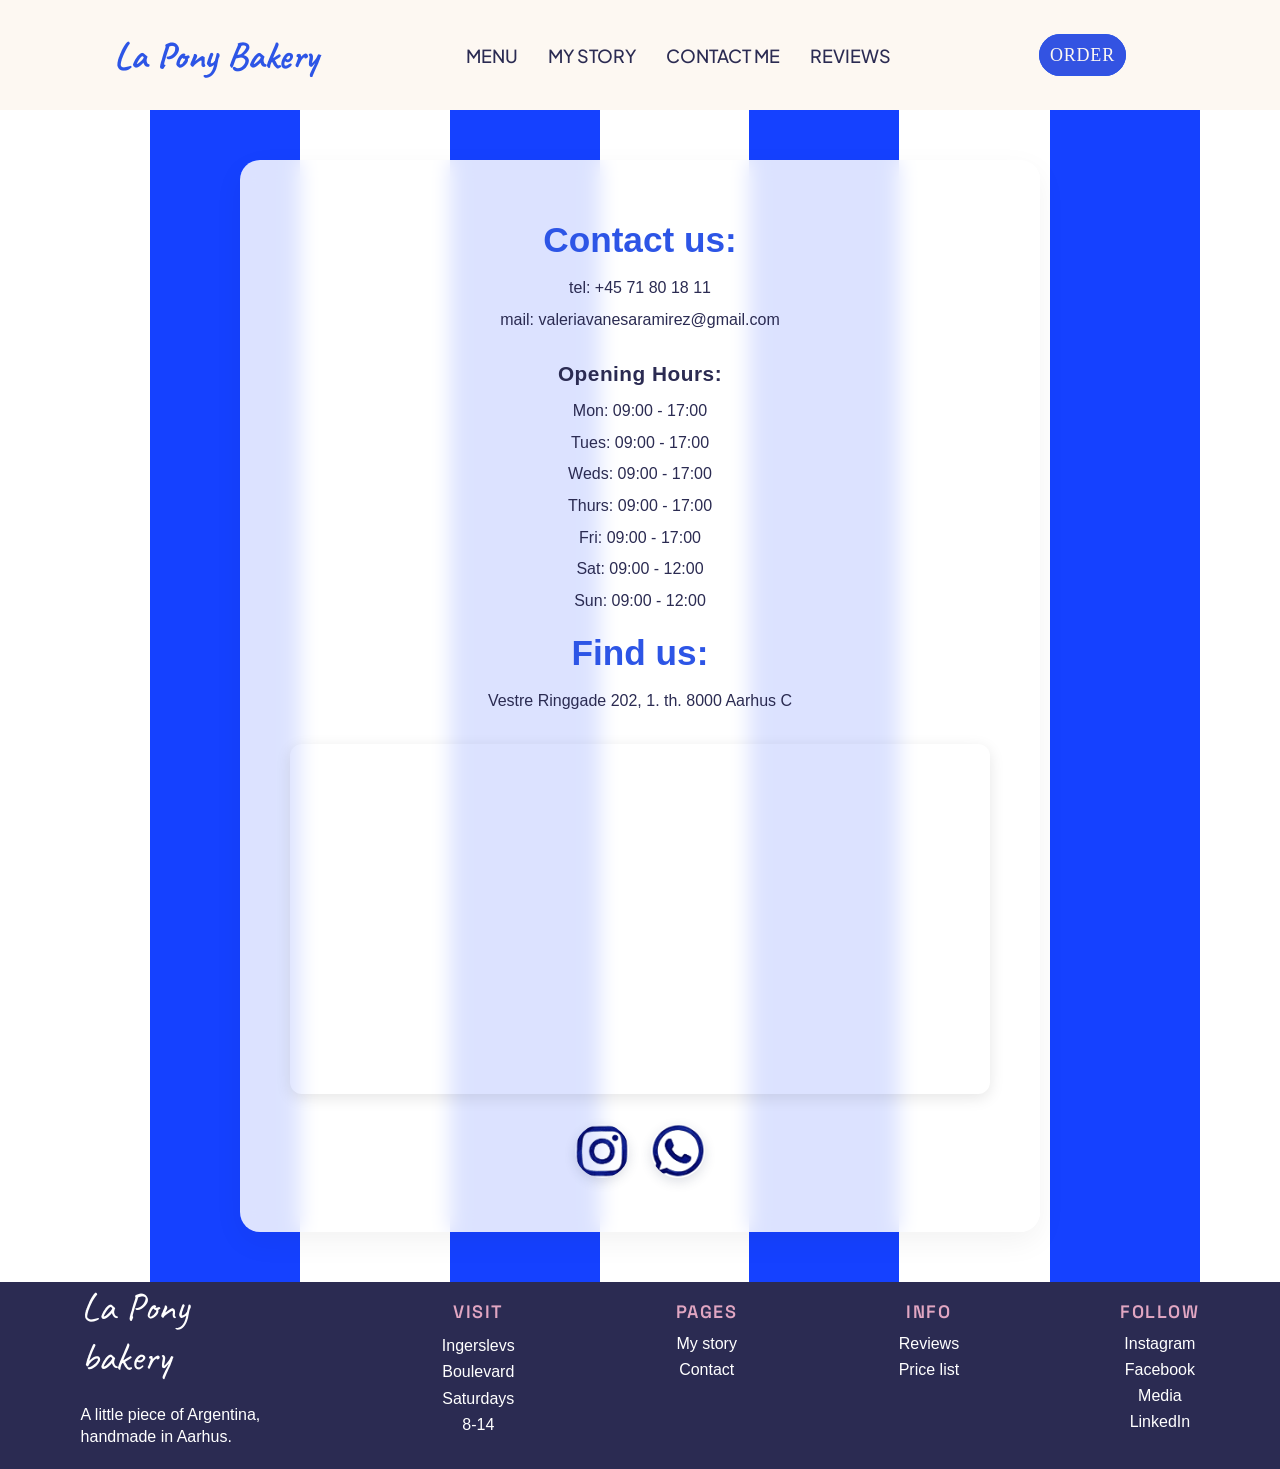
==== info.html @ 8ed0562e "Sprintproject" ====
<!DOCTYPE html>
<html lang="en">

<head>
    <meta charset="UTF-8">
    <meta name="viewport" content="width=device-width, initial-scale=1.0">
    <title>Contact Information</title>
    <link rel="stylesheet" href="header-footer.css">
    <link rel="stylesheet" href="infostyle.css" />
</head>

<body>
    <header class="header">
        <!-- LEFT SIDE -->
        <div class="nav-menu">
            <a href="index.html" class="nav-link">MENU</a>
            <a href="mystory.html" class="nav-link">MY STORY</a>
            <a href="info.html" class="nav-link">CONTACT ME</a>
            <a href="https://www.google.com/maps/place//data=!4m3!3m2!1s0x464c3f00449b1f11:0xf7fa31e7b9a23604!12e1?source=g.page.m.nr._&utm_source=ig&laa=nmx-review-solicitation-recommendation-card"
                class="nav-link">REVIEWS</a>
        </div>

        <!-- MIDDLE LOGO -->
        <div class="logo-container">
            <h1 class="h1">La Pony</h1>
            <h1 class="h1">Bakery</h1>
        </div>

        <!-- RIGHT SIDE -->
        <div class="order">
            <a href="order.html" class="nav-link menu">ORDER</a>
        </div>
    </header>

    <main class="contact">
        <h1>Contact us:</h1>
        <p>tel: +45 71 80 18 11</p>
        <p>mail: valeriavanesaramirez@gmail.com</p>

        <h2>Opening Hours:</h2>
        <p>Mon: 09:00 - 17:00</p>
        <p>Tues: 09:00 - 17:00</p>
        <p>Weds: 09:00 - 17:00</p>
        <p>Thurs: 09:00 - 17:00</p>
        <p>Fri: 09:00 - 17:00</p>
        <p>Sat: 09:00 - 12:00</p>
        <p>Sun: 09:00 - 12:00</p>

        <h1>Find us:</h1>
        <p>Vestre Ringgade 202, 1. th. 8000 Aarhus C</p>

        <div class="map">
            <iframe
                src="https://www.google.com/maps/embed?pb=!1m18!1m12!1m3!1d8885.288026737388!2d10.176298039550778!3d56.1688263!2m3!1f0!2f0!3f0!3m2!1i1024!2i768!4f13.1!3m3!1m2!1s0x464c3f00449b1f11%3A0xf7fa31e7b9a23604!2sPony%20Bakery%20%7C%20Argentine%20croissants%20%7C%20Book%20in%20advance%20%26%20pick%20up%20%7C%20Take%20away%20%7C%20Aarhus%2C%20Denmark!5e0!3m2!1sen!2sdk!4v1789481604039!5m2!1sen!2sdk"
                width="600" height="450" style="border:0;" allowfullscreen="" loading="lazy"
                referrerpolicy="strict-origin-when-cross-origin">
            </iframe>
        </div>

        <div class="socials">
            <a href="https://www.instagram.com/laponybakery">
                <img class="icons" src="png/instagram.png" alt="Instagram Icon">
            </a>
            <a href="https://www.facebook.com/p/La-Pony-Bakery-61581378612343/">
                <img class="icons" src="png/whatsapp.png" alt="Whatsapp Icon">
            </a>
        </div>
    </main>

    <footer>
        <div class="block1">
            <p class="title">La Pony bakery</p>
            <br>
            <p>A little piece of Argentina, handmade in Aarhus.</p>
        </div>
        <div class="block2">
            <h3>VISIT</h3>
            <p>Ingerslevs</p>
            <p>Boulevard</p>
            <p>Saturdays</p>
            <p>8-14</p>
        </div>
        <div class="block3">
            <h3>PAGES</h3>
            <a href="mystory.html">My story</a>
            <a href="info.html">Contact</a>
        </div>

        <div class="block4">
            <h3>INFO</h3>
            <a
                href="https://www.google.com/maps/place//data=!4m3!3m2!1s0x464c3f00449b1f11:0xf7fa31e7b9a23604!12e1?source=g.page.m.nr._&utm_source=ig&laa=nmx-review-solicitation-recommendation-card">Reviews</a>
            <a
                href="https://www.canva.com/design/DAHSEZDelIo/GTFULFVSmqvX0T4aculZ_w/view?utm_content=DAHSEZDelIo&utm_campaign=designshare&utm_medium=link2&utm_source=uniquelinks&utlId=h3fa46554ab">Price
                list</a>
        </div>

        <div class="block5">
            <h3>FOLLOW</h3>
            <a href="https://www.instagram.com/laponybakery/">Instagram</a>
            <a href="https://www.facebook.com/p/La-Pony-Bakery-61581378612343/">Facebook</a>
            <a
                href="https://www.clarin.com/sociedad/cambio-finanzas-panaderia-argentina-vende-medialunas-ciudades-felices-mundo_0_UE9gDgPMRo.html">Media</a>
            <a href="https://www.linkedin.com/in/valeria-vanesa-ramirez/">LinkedIn</a>
        </div>
    </footer>
</body>

</html>
---- header-footer.css ----
@import url('https://fonts.googleapis.com/css2?family=Anton&display=swap');
@import url('https://fonts.googleapis.com/css2?family=Bricolage+Grotesque:opsz,wght@12..96,200..800&display=swap');
@import url('https://fonts.googleapis.com/css2?family=Lora:ital,wght@0,400..700;1,400..700&family=Oswald:wght@200..700&family=Plus+Jakarta+Sans:ital,wght@0,200..800;1,200..800&display=swap');
@import url('https://fonts.googleapis.com/css2?family=Caveat:wght@400..700&family=Lora:ital,wght@0,400..700;1,400..700&family=Oswald:wght@200..700&family=Plus+Jakarta+Sans:ital,wght@0,200..800;1,200..800&display=swap');
@import url('https://fonts.googleapis.com/css2?family=Caveat:wght@400..700&family=Lora:ital,wght@0,400..700;1,400..700&family=Oswald:wght@200..700&family=Plus+Jakarta+Sans:ital,wght@0,200..800;1,200..800&family=Space+Grotesk:wght@300..700&display=swap');

:root {
    --bg-cream: #fdf8f2;
    --text-dark: #2b2b52;
    --primary-blue: #3353e2;
    --blue-hover: #243ec4;
    --white: #ffffff;
    --pink: #E1A6C2;
}

body {
    background-image: url(png/background.png);
    margin: 0;
    /* Removes default browser margin */
}

/* ==========================================
   HEADER SECTION
   ========================================== */

.logo {
    width: 100px;
    height: 60px;
}

.h1 {
    line-height: normal;
    margin: 0;
    font-size: 38px;
    font-family: 'Caveat', cursive;
    text-align: center;
    color: var(--primary-blue);
}

.header {
    width: 100%;
    min-height: 110px;
    padding: 20px 40px;
    background-color: var(--bg-cream);
    display: flex;
    flex-wrap: wrap;
    justify-content: space-around;
    align-items: center;
    box-sizing: border-box;
}

.nav-menu {
    display: flex;
    gap: 30px;
    order: 1;
}

/* text for header menu  */
.plus-jakarta {
    font-family: "Plus Jakarta Sans", sans-serif;
    font-optical-sizing: auto;
    font-weight: 400;
    font-style: normal;
}

.nav-link {
    text-decoration: none;
    color: var(--text-dark);
    font-size: 18px;
    font-family: 'Plus Jakarta Sans', sans-serif;
    font-weight: 500;
}

.menu {
    font-family: Cambria, Cochin, Georgia, Times, 'Times New Roman', serif;
    border: 1px solid var(--primary-blue);
    background-color: #3353e2;
    border-radius: 25px;
    padding: 10px;
    color: var(--bg-cream);
}

.order {
    order: 3;
    padding-right: 40px;
    font-size: 14px;
    font-weight: 700;
    letter-spacing: 0.8px;
}

.logo-container {
    display: flex;
    flex-direction: row;
    gap: 10px;
    white-space: nowrap;
    align-items: center;
    justify-content: center;
    font-family: "Anton", sans-serif;
    font-size: small;
    color: var(--blue-hover);
}

/* text for header title  la pony bakery */
.caveat {
    font-family: "Caveat", cursive;
    font-optical-sizing: auto;
    font-weight: 400;
    font-style: normal;
}


/* ==========================================
   FOOTER SECTION
   ========================================== */

footer {
    display: flex;
    text-decoration: none;
    background-color: var(--text-dark);
    justify-content: space-around;
    color: var(--white);
}

footer a {
    color: var(--white);
    text-decoration: none;
    display: block;
    margin-bottom: 8px;
}

footer a:hover {
    color: var(--white);
    text-decoration: none;
}

footer p {
    color: var(--white);
    margin: 4px 0;
    line-height: 1.4;
}

.title {
    line-height: normal;
    margin: 0;
    font-size: 40px;
    font-family: 'Caveat', cursive;
}

.block1 p:last-child {
    margin-bottom: 20px;
}

h3 {
    color: var(--pink);
    font-family: 'Space Grotesk', sans-serif;
    font-size: 18px;
    font-weight: 600;
    letter-spacing: 1.5px;
    margin-bottom: 12px;
}

/*  h3 font  */
.space-grotesk {
    font-family: "Space Grotesk", sans-serif;
    font-optical-sizing: auto;
    font-weight: 400;
    font-style: normal;
}

.block1 {
    max-width: 200px;
    margin: 0 auto;
}

.block2 {
    max-width: 100px;
    margin: 0 auto;
    text-align: center;
}

.block3 {
    max-width: 100px;
    margin: 0 auto;
    text-align: center;
}

.block4 {
    max-width: 100px;
    margin: 0 auto;
    text-align: center;
}

.block5 {
    max-width: 100px;
    margin: 0 auto;
    text-align: center;
}
---- infostyle.css ----
:root {
    --primary-blue: #2d55e6;
    --text-dark: #2b2b52;
    --white: #ffffff;
    --bg-cream: #fdf8f2;
}

body {
    background-color: var(--bg-cream);
    margin: 0;
    font-family: sans-serif;
}

/* Polopriehľadné biele pozadie pre sekciu Contact */
.contact {
    background-color: rgba(255, 255, 255, 0.85);
    /* 85% nepriehľadnosť */
    backdrop-filter: blur(10px);
    /* jemné rozostrenie pozadia za kartou */
    -webkit-backdrop-filter: blur(10px);

    border-radius: 20px;
    box-shadow: 0 10px 30px rgba(0, 0, 0, 0.05);

    text-align: center;
    padding: 40px 30px;
    max-width: 800px;
    margin: 50px auto;
    box-sizing: border-box;
}

.contact h1 {
    font-size: 2.2rem;
    color: var(--primary-blue);
    margin-top: 20px;
    margin-bottom: 15px;
    font-weight: 700;
}

.contact h2 {
    font-size: 1.3rem;
    letter-spacing: 0.5px;
    color: var(--text-dark);
    margin-top: 30px;
    margin-bottom: 12px;
    font-weight: 600;
}

.contact p {
    color: var(--text-dark);
    font-size: 1rem;
    line-height: 1.6;
    margin: 6px 0;
}

/* Google Maps Styling */
.map {
    margin: 30px auto;
    display: flex;
    justify-content: center;
}

.map iframe {
    width: 100%;
    max-width: 700px;
    height: 350px;
    border-radius: 12px;
    border: none;
    box-shadow: 0 4px 15px rgba(0, 0, 0, 0.1);
}

/* Social Icons */
.socials {
    display: flex;
    justify-content: center;
    gap: 22px;
    margin-top: 30px;
    margin-bottom: 10px;
}

.icons {
    width: 54px;
    height: 54px;
    padding: 0;
    border-radius: 50%;
    box-shadow: 0 4px 12px rgba(42, 51, 87, 0.15);
    transition: transform 0.2s ease;
    object-fit: cover;
}

.icons:hover {
    transform: translateY(-4px);
}
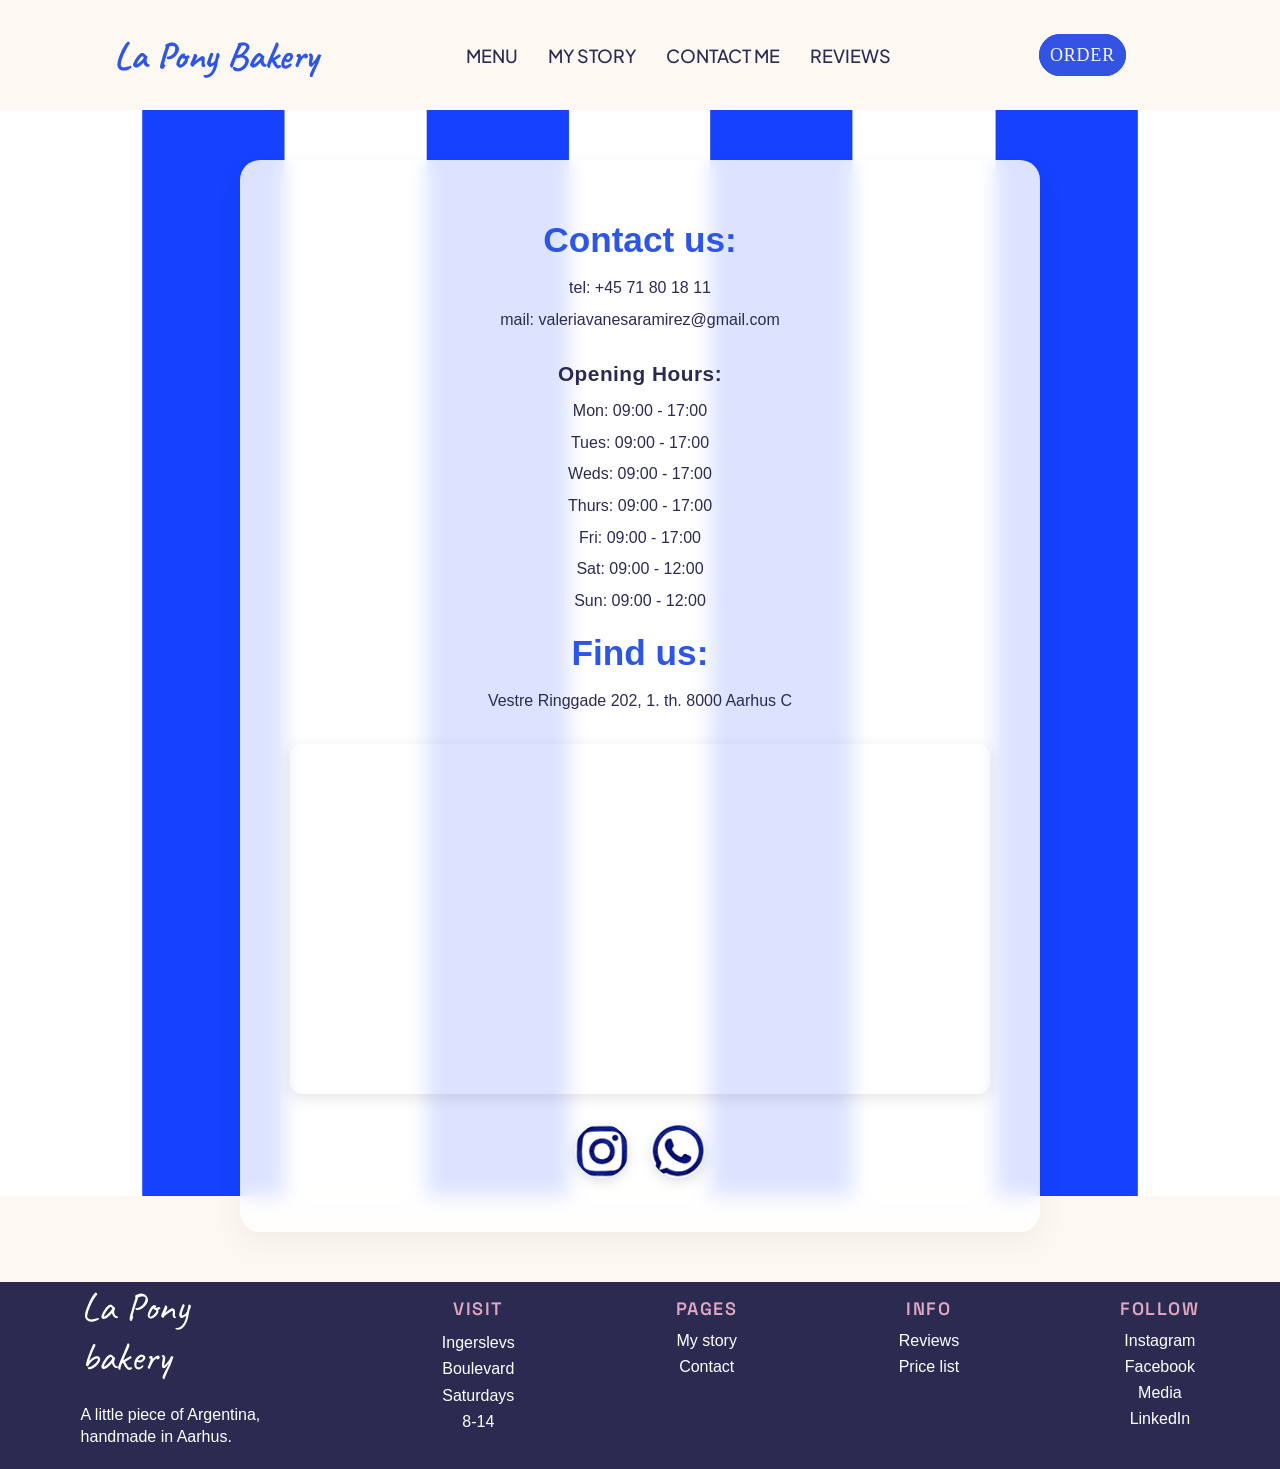
==== commit a8939cec: "Sprintproject_Version 9" ====
--- a/info.html
+++ b/info.html
@@ -5,8 +5,9 @@
     <meta charset="UTF-8">
     <meta name="viewport" content="width=device-width, initial-scale=1.0">
     <title>Contact Information</title>
+    <link rel="icon" href="LOGO.jpg" type="image/svg+xml">
     <link rel="stylesheet" href="header-footer.css">
-    <link rel="stylesheet" href="infostyle.css" />
+    <link rel="stylesheet" href="infostyle.css">
 </head>
 
 <body>
@@ -74,20 +75,20 @@
             <p>A little piece of Argentina, handmade in Aarhus.</p>
         </div>
         <div class="block2">
-            <h3>VISIT</h3>
+            <h2>VISIT</h2>
             <p>Ingerslevs</p>
             <p>Boulevard</p>
             <p>Saturdays</p>
             <p>8-14</p>
         </div>
         <div class="block3">
-            <h3>PAGES</h3>
+            <h2>PAGES</h2>
             <a href="mystory.html">My story</a>
             <a href="info.html">Contact</a>
         </div>
 
         <div class="block4">
-            <h3>INFO</h3>
+            <h2>INFO</h2>
             <a
                 href="https://www.google.com/maps/place//data=!4m3!3m2!1s0x464c3f00449b1f11:0xf7fa31e7b9a23604!12e1?source=g.page.m.nr._&utm_source=ig&laa=nmx-review-solicitation-recommendation-card">Reviews</a>
             <a
@@ -96,7 +97,7 @@
         </div>
 
         <div class="block5">
-            <h3>FOLLOW</h3>
+            <h2>FOLLOW</h2>
             <a href="https://www.instagram.com/laponybakery/">Instagram</a>
             <a href="https://www.facebook.com/p/La-Pony-Bakery-61581378612343/">Facebook</a>
             <a
--- a/header-footer.css
+++ b/header-footer.css
@@ -15,10 +15,14 @@
 
 body {
     background-image: url(png/background.png);
+    background-repeat: no-repeat;
+    background-size: cover;
+    background-position: center;
+    background-attachment: fixed;
     margin: 0;
-    /* Removes default browser margin */
-}
-
+    min-height: 100vh;
+    scroll-behavior: smooth;
+}
 /* ==========================================
    HEADER SECTION
    ========================================== */
@@ -43,6 +47,9 @@
     padding: 20px 40px;
     background-color: var(--bg-cream);
     display: flex;
+    position: sticky;
+    top: 0;
+    z-index: 1000;
     flex-wrap: wrap;
     justify-content: space-around;
     align-items: center;
@@ -150,7 +157,8 @@
     margin-bottom: 20px;
 }
 
-h3 {
+h3,
+footer h2 {
     color: var(--pink);
     font-family: 'Space Grotesk', sans-serif;
     font-size: 18px;
